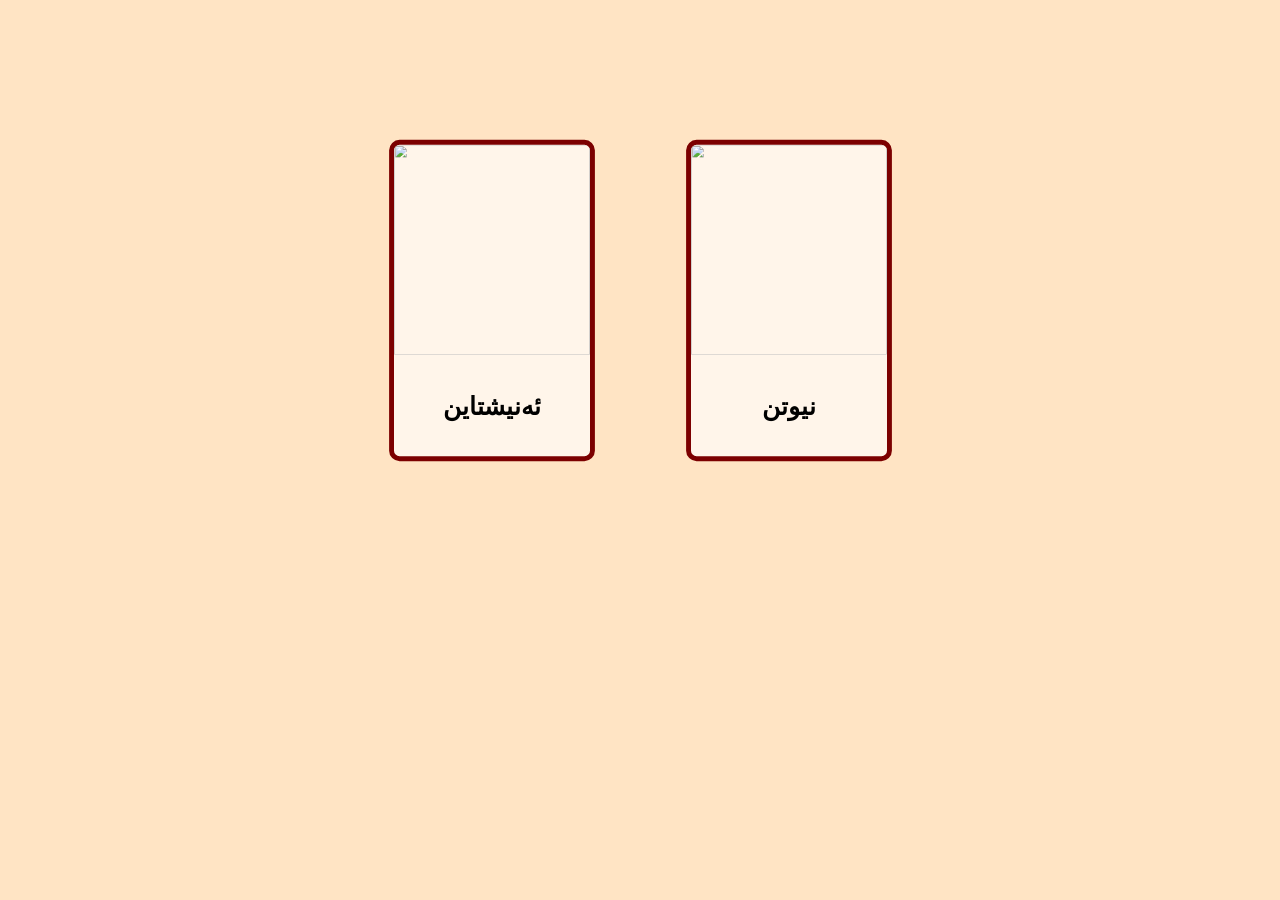
==== index.html @ f7a12987 "Add files via upload" ====
<!DOCTYPE html>
<html lang="en">
<head>
    <meta charset="UTF-8">
    <meta name="viewport" content="width=device-width, initial-scale=1.0">
    <title>زانا</title>
    <link rel="stylesheet" href="style.css">
</head>
<body>

   <div class="img-container">
    <div class="box">

    <a href="en.html"> <img src="images/e.jpg" ></a> 
    <p class="pi"> ئەنیشتاین </p>
</div>

 <div class="box">

    <a href="en.html"> <img src="images/new.jpg" ></a> 
    <p class="pi"> نیوتن </p>

</div>
</body>
</html>
---- style.css ----
body {
  background-color: bisque;
}

/* container for all boxes */
.img-container {
  display: flex;
  flex-wrap: wrap;
  justify-content: center;
  gap: 3px;
}

/* the box */
.box {
  width: 280px; /* 👈 smaller (was 380px) */
  background-color: rgba(255, 255, 255, 0.644);
  border-radius: 15px;
  border: 7px solid rgb(124, 0, 0);
  overflow: hidden;
  transition: 0.3s;
  margin-top: 5%;
  transform: scale(0.7);
}

/* image inside box */
.box img {
  width: 100%;
  height: 300px; /* 👈 smaller (was 400px) */
  object-fit: cover;
  cursor: pointer;
  transition: 0.3s;
}

/* hover effect */
.box:hover {
  transform: translateY(0px) scale(0.8);
  border-color: #D72638;
  box-shadow: 0 10px 25px #00000080;
}

/* text styles */
.pi {
  font-size: 35px; /* smaller */
  font-weight: bold;
  padding: 15px;
  text-align: center;
}

.h {
  font-size: 40px;
  color: red;
  text-align: center; /* better than margin-left: 850px */
  background-color: beige;
}

.pp {
   font-size: 20px;
  text-align: center;
  line-height: 1.8;
  padding: 20px;
  color: #222;
  max-width: 700px;
  margin: auto;
  
}
.ee {
    font-weight: bold;
    color: #D72638;
    font-size: 25px ;
}
.ku {
  direction: rtl;
  text-align: right;
}
.ee {
  direction: ltr;
  unicode-bidi: isolate;
  font-weight: bold;
}
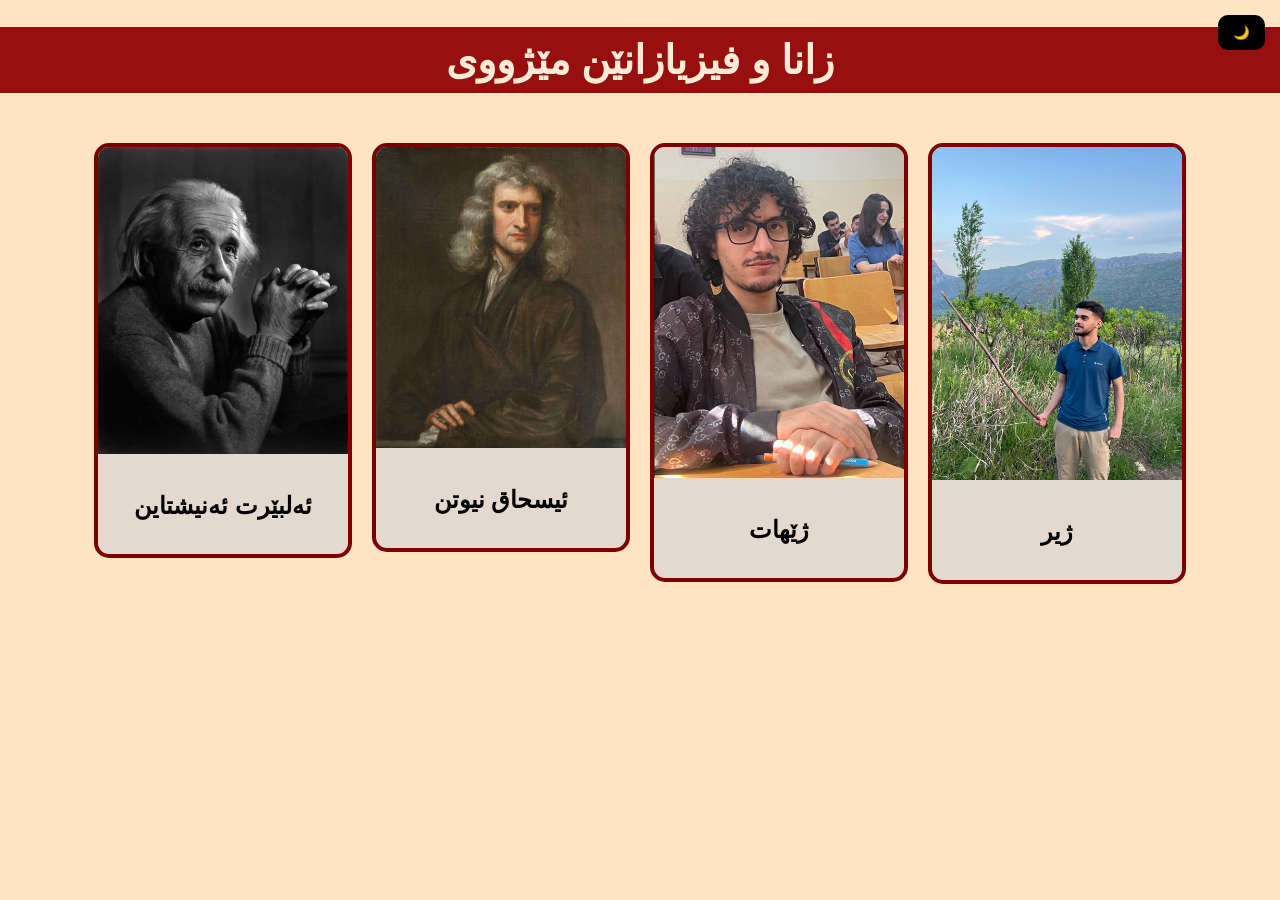
==== commit 351b4e61: "Add files via upload" ====
--- a/index.html
+++ b/index.html
@@ -1,25 +1,54 @@
 <!DOCTYPE html>
 <html lang="en">
 <head>
-    <meta charset="UTF-8">
-    <meta name="viewport" content="width=device-width, initial-scale=1.0">
-    <title>زانا</title>
-    <link rel="stylesheet" href="style.css">
+<meta charset="UTF-8">
+<meta name="viewport" content="width=device-width, initial-scale=1.0">
+<title>زانستی</title>
+<link rel="stylesheet" href="style.css">
 </head>
+
 <body>
 
-   <div class="img-container">
-    <div class="box">
+  <h1 class="he"> زانا و فیزیازانێن مێژووی</h1>
 
-    <a href="en.html"> <img src="images/e.jpg" ></a> 
-    <p class="pi"> ئەنیشتاین </p>
-</div>
+<button class="toggle-btn" onclick="toggleDark()">🌙</button>
 
- <div class="box">
+<div class="img-container">
 
-    <a href="en.html"> <img src="images/new.jpg" ></a> 
-    <p class="pi"> نیوتن </p>
+  <div class="box">
+    <a href="en.html">
+      <img title="اسطورە" src="images/e.jpg" alt="Einstein">
+    </a>
+    <p class="pi"> ئەلبێرت ئەنیشتاین </p>
+  </div>
+
+  <div class="box">
+    <a href="ne.html">
+      <img src="images/new.jpg" alt="Newton">
+    </a>
+    <p class="pi">ئیسحاق نیوتن </p>
+  </div>
+
+  <div class="box">
+    <a href="zhe.html">
+      <img src="images/zhee.png" alt="Newton">
+    </a>
+    <p class="pi"> ژێهات </p>
+  </div>
+
+  <div class="box">
+    <a href="je.html">
+      <img src="images/je.jpg" alt="Newton">
+    </a>
+    <p class="pi"> ژیر  </p>
+  </div>
 
 </div>
+<script>
+function toggleDark() {
+  document.body.classList.toggle("dark");
+}
+</script>
+
 </body>
 </html>
--- a/style.css
+++ b/style.css
@@ -1,79 +1,149 @@
 body {
   background-color: bisque;
+  font-family: sans-serif;
+  margin: 0;
+  transition: 0.3s;
 }
 
-/* container for all boxes */
+/* DARK MODE */
+body.dark {
+  background-color: #121212;
+  color: white;
+}
+
+/* title */
+.title {
+  text-align: center;
+  margin-top: 20px;
+  font-size: 40px;
+}
+
+/* toggle button */
+.toggle-btn {
+  position: fixed;
+  top: 15px;
+  right: 15px;
+  padding: 10px 15px;
+  border: none;
+  border-radius: 10px;
+  cursor: pointer;
+  background: black;
+  color: white;
+}
+
+/* container */
 .img-container {
   display: flex;
   flex-wrap: wrap;
   justify-content: center;
-  gap: 3px;
+  gap: 20px;
+  margin-top: 50px;
+   align-items: flex-start;
 }
 
-/* the box */
+/* card */
 .box {
-  width: 280px; /* 👈 smaller (was 380px) */
-  background-color: rgba(255, 255, 255, 0.644);
+  width: 250px;
+  text-align: center;
+  background-color: rgba(216, 213, 213, 0.7);
   border-radius: 15px;
-  border: 7px solid rgb(124, 0, 0);
+  border: 4px solid #7c0000;
   overflow: hidden;
-  transition: 0.3s;
-  margin-top: 5%;
-  transform: scale(0.7);
+  transition: 0.4s;
 }
 
-/* image inside box */
+/* hover */
+.box:hover {
+  transform: translateY(-10px) scale(1.05);
+  box-shadow: 0 10px 25px rgba(0,0,0,0.7);
+}
+
+/* image */
 .box img {
   width: 100%;
-  height: 300px; /* 👈 smaller (was 400px) */
-  object-fit: cover;
-  cursor: pointer;
+
   transition: 0.3s;
+
 }
 
-/* hover effect */
-.box:hover {
-  transform: translateY(0px) scale(0.8);
-  border-color: #D72638;
-  box-shadow: 0 10px 25px #00000080;
+.box img:hover {
+  transform: scale(1.1);
 }
 
-/* text styles */
+/* name */
 .pi {
-  font-size: 35px; /* smaller */
+  font-size: 24px;
   font-weight: bold;
-  padding: 15px;
-  text-align: center;
+  padding: 10px;
 }
 
+/* headers */
 .h {
+  text-align: center;
   font-size: 40px;
-  color: red;
-  text-align: center; /* better than margin-left: 850px */
   background-color: beige;
+  padding: 10px;
 }
 
+.he{ 
+  text-align: center;
+  font-size: 40px;
+  background-color: rgb(151, 15, 15);
+  padding: 10px;
+  color: antiquewhite;
+}
+
+.ho {
+  text-align: center;
+  font-size: 40px;
+  background-color: rgb(151, 15, 15);
+  padding: 10px;
+  color: antiquewhite;
+  margin-top: 340px;
+}
+/* paragraph */
 .pp {
-   font-size: 20px;
-  text-align: center;
+  font-size: 20px;
   line-height: 1.8;
   padding: 20px;
-  color: #222;
   max-width: 700px;
   margin: auto;
-  
 }
-.ee {
-    font-weight: bold;
-    color: #D72638;
-    font-size: 25px ;
-}
+
+/* Kurdish text */
 .ku {
   direction: rtl;
   text-align: right;
 }
+
+/* equation */
 .ee {
-  direction: ltr;
-  unicode-bidi: isolate;
   font-weight: bold;
+  color: #D72638;
+  font-size: 28px;
+  display: inline-block;
+  transition: 0.3s;
+}
+
+/* glowing effect */
+.ee:hover {
+  text-shadow: 0 0 7px red, 0 0 20px orange;
+  transform: scale(1.2);
+}
+
+/* DARK MODE CARD */
+body.dark .box {
+  background-color: #1e1e1e;
+  border-color: crimson;
+}
+
+body.dark .h {
+  background-color: #1e1e1e;
+}
+
+.eno {
+  width: 150px;
+  margin: 0px 0px 0px 500px;
+  border: 4px solid rgb(212, 144, 8);
+
 }
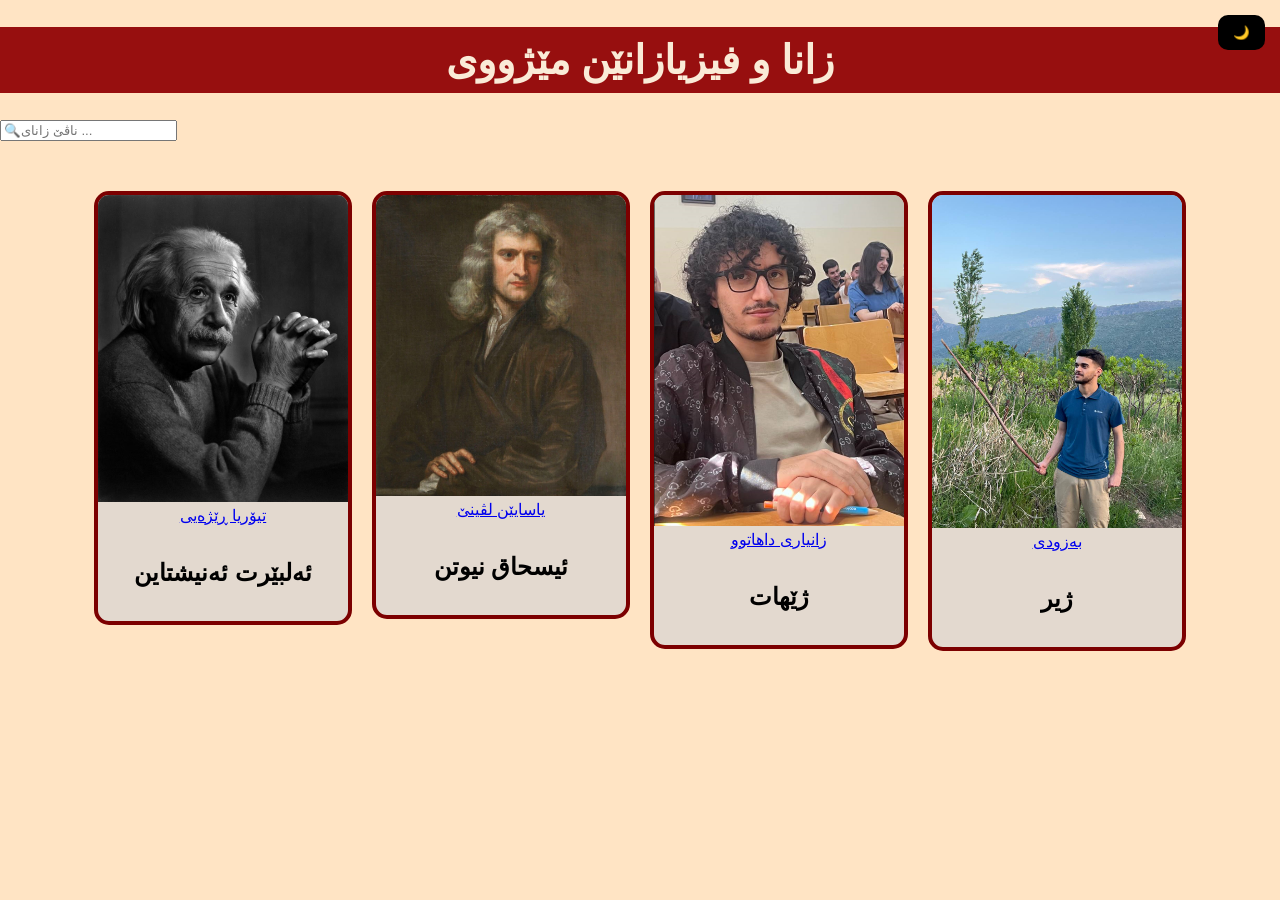
==== commit 78708a06: "Add files via upload" ====
--- a/index.html
+++ b/index.html
@@ -9,7 +9,13 @@
 
 <body>
 
-  <h1 class="he"> زانا و فیزیازانێن مێژووی</h1>
+<h1 class="he"> زانا و فیزیازانێن مێژووی</h1>
+
+<!-- SEARCH -->
+<div class="search-container">
+  <input type="text" id="searchInput" placeholder="🔍ناڤێ زانای ..." onkeyup="searchScientist(); showSuggestions()">
+  <div id="suggestions"></div>
+</div>
 
 <button class="toggle-btn" onclick="toggleDark()">🌙</button>
 
@@ -17,36 +23,91 @@
 
   <div class="box">
     <a href="en.html">
-      <img title="اسطورە" src="images/e.jpg" alt="Einstein">
+      <div class="img-wrapper">
+        <img src="images/e.jpg">
+        <div class="overlay">تیۆریا ڕێژەیی</div>
+      </div>
     </a>
     <p class="pi"> ئەلبێرت ئەنیشتاین </p>
   </div>
 
   <div class="box">
     <a href="ne.html">
-      <img src="images/new.jpg" alt="Newton">
+      <div class="img-wrapper">
+        <img src="images/new.jpg">
+        <div class="overlay">یاسایێن لڤینێ </div>
+      </div>
     </a>
     <p class="pi">ئیسحاق نیوتن </p>
   </div>
 
   <div class="box">
     <a href="zhe.html">
-      <img src="images/zhee.png" alt="Newton">
+      <div class="img-wrapper">
+        <img src="images/zhee.png">
+        <div class="overlay">زانیاری داهاتوو</div>
+      </div>
     </a>
     <p class="pi"> ژێهات </p>
   </div>
 
   <div class="box">
     <a href="je.html">
-      <img src="images/je.jpg" alt="Newton">
+      <div class="img-wrapper">
+        <img src="images/je.jpg">
+        <div class="overlay">بەزودی</div>
+      </div>
     </a>
-    <p class="pi"> ژیر  </p>
+    <p class="pi"> ژیر </p>
   </div>
 
 </div>
+
 <script>
 function toggleDark() {
   document.body.classList.toggle("dark");
+}
+
+/* FILTER CARDS */
+function searchScientist() {
+  let input = document.getElementById("searchInput").value.toLowerCase();
+  let cards = document.querySelectorAll(".box");
+
+  cards.forEach(card => {
+    let text = card.innerText.toLowerCase();
+    card.style.display = text.includes(input) ? "block" : "none";
+  });
+}
+
+/* SUGGESTIONS */
+const data = [
+  {name: "ئەنیشتاین", link: "en.html"},
+  {name: "نیوتن", link: "ne.html"},
+  {name: "ژێهات", link: "zhe.html"},
+  {name: "ژیر", link: "je.html"}
+];
+
+function showSuggestions() {
+  let input = document.getElementById("searchInput").value.toLowerCase();
+  let box = document.getElementById("suggestions");
+
+  box.innerHTML = "";
+
+  if (input === "") return;
+
+  data.forEach(item => {
+    if (item.name.toLowerCase().includes(input)) {
+      let div = document.createElement("div");
+      div.classList.add("suggest-item");
+      div.innerText = item.name;
+
+      div.onclick = () => {
+        window.location.href = item.link;
+      };
+
+      box.appendChild(div);
+    }
+  });
 }
 </script>
 
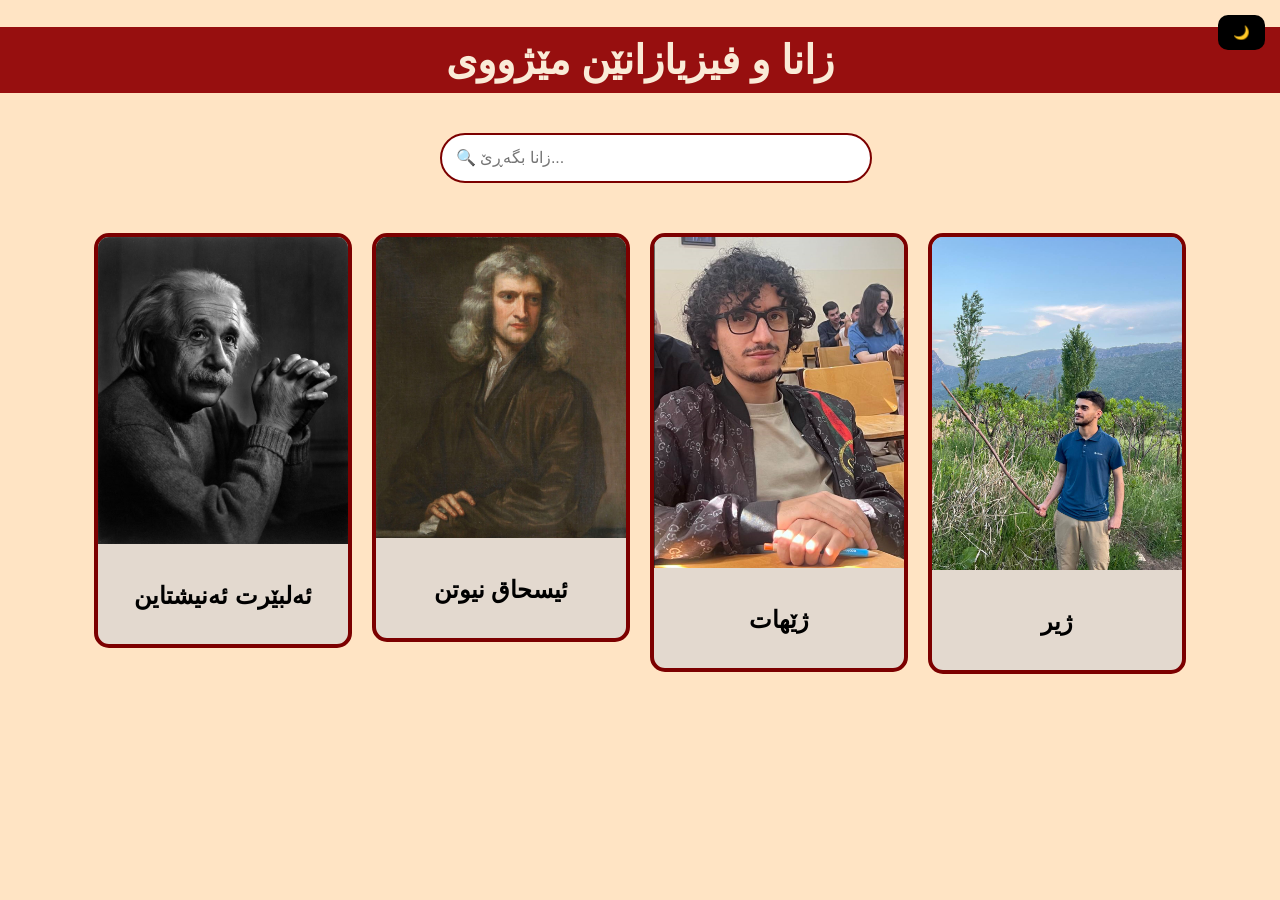
==== commit 9869bc11: "Add files via upload" ====
--- a/index.html
+++ b/index.html
@@ -11,9 +11,10 @@
 
 <h1 class="he"> زانا و فیزیازانێن مێژووی</h1>
 
-<!-- SEARCH -->
+<!-- CENTERED SEARCH -->
 <div class="search-container">
-  <input type="text" id="searchInput" placeholder="🔍ناڤێ زانای ..." onkeyup="searchScientist(); showSuggestions()">
+  <input type="text" id="searchInput" placeholder="🔍 زانا بگەڕێ..." 
+         onkeyup="searchScientist(); showSuggestions()">
   <div id="suggestions"></div>
 </div>
 
@@ -35,7 +36,7 @@
     <a href="ne.html">
       <div class="img-wrapper">
         <img src="images/new.jpg">
-        <div class="overlay">یاسایێن لڤینێ </div>
+        <div class="overlay">یاساکانی جوڵە</div>
       </div>
     </a>
     <p class="pi">ئیسحاق نیوتن </p>
@@ -79,7 +80,7 @@
   });
 }
 
-/* SUGGESTIONS */
+/* DATA */
 const data = [
   {name: "ئەنیشتاین", link: "en.html"},
   {name: "نیوتن", link: "ne.html"},
@@ -87,19 +88,29 @@
   {name: "ژیر", link: "je.html"}
 ];
 
+/* SUGGESTIONS */
 function showSuggestions() {
   let input = document.getElementById("searchInput").value.toLowerCase();
   let box = document.getElementById("suggestions");
 
   box.innerHTML = "";
 
-  if (input === "") return;
+  // ❗ only show after 2 letters
+  if (input.length < 2) return;
 
   data.forEach(item => {
     if (item.name.toLowerCase().includes(input)) {
+
       let div = document.createElement("div");
       div.classList.add("suggest-item");
-      div.innerText = item.name;
+
+      // highlight text
+      let highlighted = item.name.replace(
+        new RegExp(input, "gi"),
+        match => `<span class="highlight">${match}</span>`
+      );
+
+      div.innerHTML = highlighted;
 
       div.onclick = () => {
         window.location.href = item.link;
--- a/style.css
+++ b/style.css
@@ -11,11 +11,13 @@
   color: white;
 }
 
-/* title */
-.title {
-  text-align: center;
-  margin-top: 20px;
+/* main header */
+.he { 
+  text-align: center;
   font-size: 40px;
+  background-color: rgb(151, 15, 15);
+  padding: 10px;
+  color: antiquewhite;
 }
 
 /* toggle button */
@@ -31,6 +33,61 @@
   color: white;
 }
 
+/* ===== CENTER SEARCH ===== */
+.search-container {
+  position: relative;
+  width: 100%;
+  max-width: 400px;
+  margin: 40px auto;
+  text-align: center;
+}
+
+/* search input */
+#searchInput {
+  width: 100%;
+  padding: 14px;
+  border-radius: 25px;
+  border: 2px solid #7c0000;
+  font-size: 16px;
+  outline: none;
+  transition: 0.3s;
+}
+
+#searchInput:focus {
+  border-color: crimson;
+  box-shadow: 0 0 15px rgba(0,0,0,0.3);
+}
+
+/* suggestion box */
+#suggestions {
+  position: absolute;
+  width: 100%;
+  background: white;
+  border-radius: 15px;
+  margin-top: 8px;
+  overflow: hidden;
+  z-index: 100;
+  box-shadow: 0 10px 25px rgba(0,0,0,0.2);
+}
+
+/* each suggestion */
+.suggest-item {
+  padding: 12px;
+  cursor: pointer;
+  transition: 0.2s;
+  font-size: 18px;
+}
+
+.suggest-item:hover {
+  background: #f2f2f2;
+}
+
+/* highlight typed text */
+.highlight {
+  color: crimson;
+  font-weight: bold;
+}
+
 /* container */
 .img-container {
   display: flex;
@@ -38,7 +95,7 @@
   justify-content: center;
   gap: 20px;
   margin-top: 50px;
-   align-items: flex-start;
+  align-items: flex-start;
 }
 
 /* card */
@@ -61,12 +118,44 @@
 /* image */
 .box img {
   width: 100%;
-
-  transition: 0.3s;
-
+  transition: 0.3s;
 }
 
 .box img:hover {
+  transform: scale(1.1);
+}
+
+/* ===== OVERLAY FEATURE ===== */
+.img-wrapper {
+  position: relative;
+  overflow: hidden;
+}
+
+.overlay {
+  position: absolute;
+  bottom: 0;
+  left: 0;
+  width: 100%;
+  height: 100%;
+  background: rgba(0,0,0,0.6);
+  color: white;
+  display: flex;
+  justify-content: center;
+  align-items: center;
+  font-size: 20px;
+  opacity: 0;
+  transition: 0.3s;
+}
+
+.img-wrapper:hover .overlay {
+  opacity: 1;
+}
+
+.img-wrapper img {
+  transition: 0.3s;
+}
+
+.img-wrapper:hover img {
   transform: scale(1.1);
 }
 
@@ -85,22 +174,16 @@
   padding: 10px;
 }
 
-.he{ 
+/* other page header */
+.ho {
   text-align: center;
   font-size: 40px;
   background-color: rgb(151, 15, 15);
   padding: 10px;
   color: antiquewhite;
-}
-
-.ho {
-  text-align: center;
-  font-size: 40px;
-  background-color: rgb(151, 15, 15);
-  padding: 10px;
-  color: antiquewhite;
   margin-top: 340px;
 }
+
 /* paragraph */
 .pp {
   font-size: 20px;
@@ -141,9 +224,9 @@
   background-color: #1e1e1e;
 }
 
+/* image inside page */
 .eno {
   width: 150px;
   margin: 0px 0px 0px 500px;
   border: 4px solid rgb(212, 144, 8);
-
 }
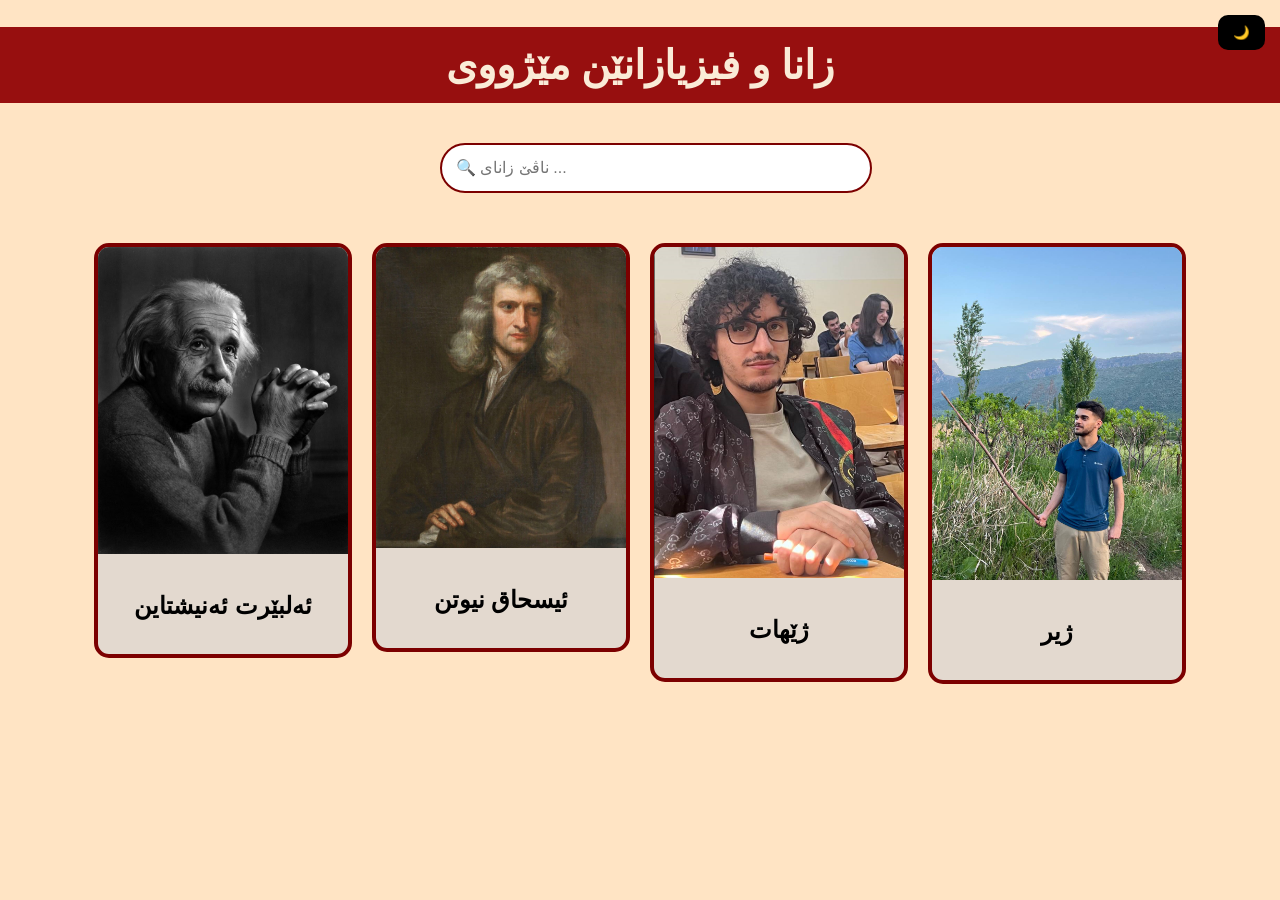
==== commit fd2a9cf4: "Add files via upload" ====
--- a/index.html
+++ b/index.html
@@ -13,7 +13,7 @@
 
 <!-- CENTERED SEARCH -->
 <div class="search-container">
-  <input type="text" id="searchInput" placeholder="🔍 زانا بگەڕێ..." 
+  <input type="text" id="searchInput" placeholder="🔍 ناڤێ زانای ..." 
          onkeyup="searchScientist(); showSuggestions()">
   <div id="suggestions"></div>
 </div>
@@ -36,7 +36,7 @@
     <a href="ne.html">
       <div class="img-wrapper">
         <img src="images/new.jpg">
-        <div class="overlay">یاساکانی جوڵە</div>
+        <div class="overlay">یاسایێن لڤینێ</div>
       </div>
     </a>
     <p class="pi">ئیسحاق نیوتن </p>
@@ -46,7 +46,7 @@
     <a href="zhe.html">
       <div class="img-wrapper">
         <img src="images/zhee.png">
-        <div class="overlay">زانیاری داهاتوو</div>
+        <div class="overlay">زانیاریێن داهاتووی</div>
       </div>
     </a>
     <p class="pi"> ژێهات </p>
@@ -56,7 +56,7 @@
     <a href="je.html">
       <div class="img-wrapper">
         <img src="images/je.jpg">
-        <div class="overlay">بەزودی</div>
+        <div class="overlay">زانیاریێن داهاتووی</div>
       </div>
     </a>
     <p class="pi"> ژیر </p>
--- a/style.css
+++ b/style.css
@@ -2,6 +2,7 @@
   background-color: bisque;
   font-family: sans-serif;
   margin: 0;
+  padding: 0;
   transition: 0.3s;
 }
 
@@ -16,7 +17,7 @@
   text-align: center;
   font-size: 40px;
   background-color: rgb(151, 15, 15);
-  padding: 10px;
+  padding: 15px;
   color: antiquewhite;
 }
 
@@ -55,7 +56,7 @@
 
 #searchInput:focus {
   border-color: crimson;
-  box-shadow: 0 0 15px rgba(0,0,0,0.3);
+  box-shadow: 0 0 10px rgba(0,0,0,0.2);
 }
 
 /* suggestion box */
@@ -67,7 +68,7 @@
   margin-top: 8px;
   overflow: hidden;
   z-index: 100;
-  box-shadow: 0 10px 25px rgba(0,0,0,0.2);
+  box-shadow: 0 5px 15px rgba(0,0,0,0.2);
 }
 
 /* each suggestion */
@@ -106,13 +107,14 @@
   border-radius: 15px;
   border: 4px solid #7c0000;
   overflow: hidden;
-  transition: 0.4s;
-}
-
-/* hover */
+  transition: 0.3s;
+  will-change: transform;
+}
+
+/* hover (lighter for performance) */
 .box:hover {
-  transform: translateY(-10px) scale(1.05);
-  box-shadow: 0 10px 25px rgba(0,0,0,0.7);
+  transform: translateY(-5px) scale(1.02);
+  box-shadow: 0 5px 15px rgba(0,0,0,0.4);
 }
 
 /* image */
@@ -122,7 +124,7 @@
 }
 
 .box img:hover {
-  transform: scale(1.1);
+  transform: scale(1.05);
 }
 
 /* ===== OVERLAY FEATURE ===== */
@@ -137,12 +139,12 @@
   left: 0;
   width: 100%;
   height: 100%;
-  background: rgba(0,0,0,0.6);
+  background: rgba(0,0,0,0.5);
   color: white;
   display: flex;
   justify-content: center;
   align-items: center;
-  font-size: 20px;
+  font-size: 18px;
   opacity: 0;
   transition: 0.3s;
 }
@@ -151,12 +153,8 @@
   opacity: 1;
 }
 
-.img-wrapper img {
-  transition: 0.3s;
-}
-
 .img-wrapper:hover img {
-  transform: scale(1.1);
+  transform: scale(1.05);
 }
 
 /* name */
@@ -210,8 +208,8 @@
 
 /* glowing effect */
 .ee:hover {
-  text-shadow: 0 0 7px red, 0 0 20px orange;
-  transform: scale(1.2);
+  text-shadow: 0 0 5px red;
+  transform: scale(1.1);
 }
 
 /* DARK MODE CARD */
@@ -227,6 +225,49 @@
 /* image inside page */
 .eno {
   width: 150px;
-  margin: 0px 0px 0px 500px;
+  margin: 20px auto;
+  display: block;
   border: 4px solid rgb(212, 144, 8);
+}
+
+/* ===== MOBILE FIX ===== */
+@media (max-width: 600px) {
+
+  body {
+    padding: 10px;
+  }
+
+  .he {
+    font-size: 28px;
+    padding: 15px;
+  }
+
+  .search-container {
+    margin: 20px auto;
+    width: 90%;
+  }
+
+  #searchInput {
+    padding: 12px;
+    font-size: 14px;
+  }
+
+  .img-container {
+    gap: 15px;
+    margin-top: 30px;
+  }
+
+  .box {
+    width: 90%;
+    max-width: 320px;
+  }
+
+  .pi {
+    font-size: 20px;
+  }
+
+  .pp {
+    font-size: 16px;
+    padding: 15px;
+  }
 }
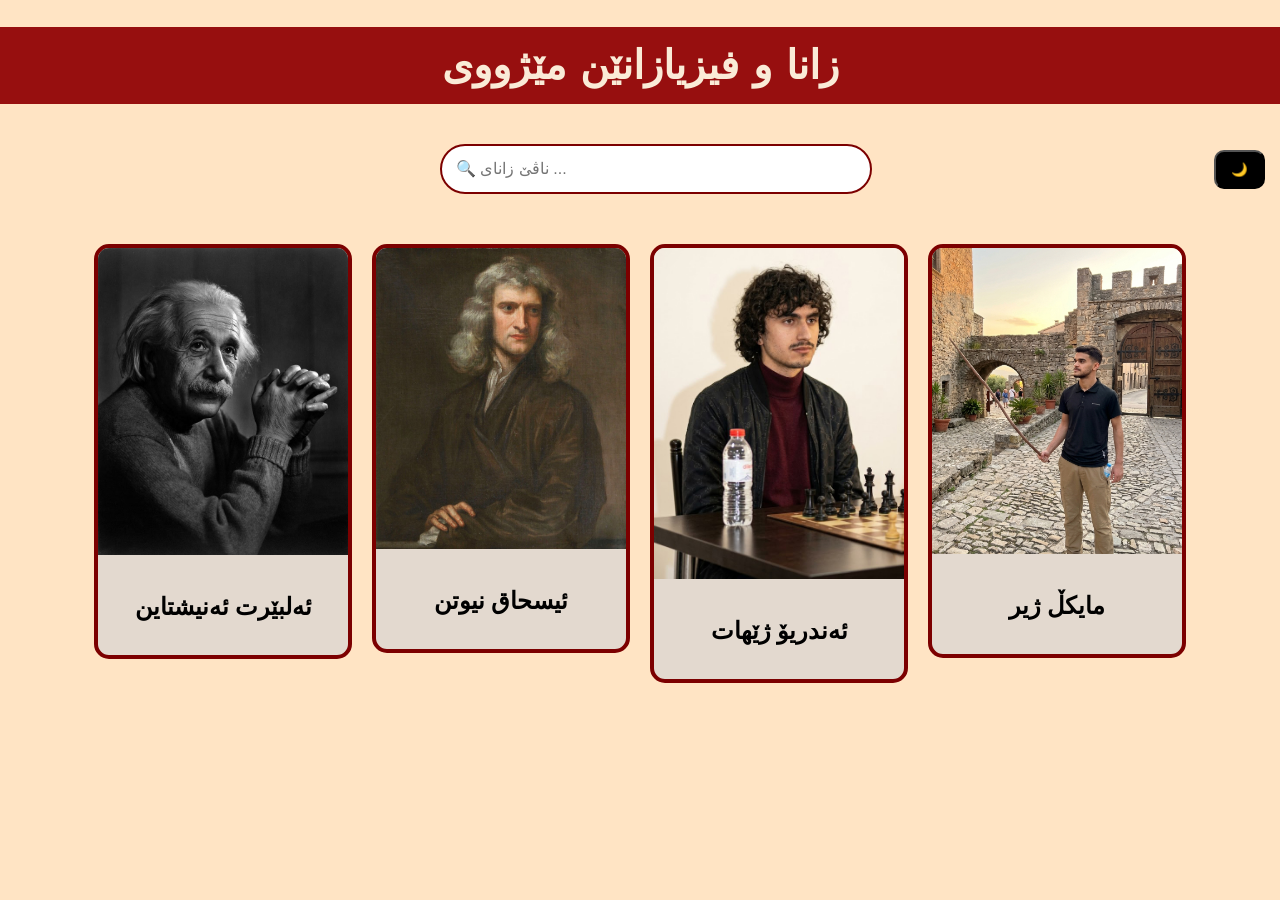
==== commit 0b23506f: "Add files via upload" ====
--- a/index.html
+++ b/index.html
@@ -45,21 +45,21 @@
   <div class="box">
     <a href="zhe.html">
       <div class="img-wrapper">
-        <img src="images/zhee.png">
-        <div class="overlay">زانیاریێن داهاتووی</div>
+        <img src="images/jehat.jpg">
+        <div class="overlay"> هزرکرن چەکێ مێشکیە</div>
       </div>
     </a>
-    <p class="pi"> ژێهات </p>
+    <p class="pi">ئەندریۆ ژێهات</p>
   </div>
 
   <div class="box">
     <a href="je.html">
       <div class="img-wrapper">
-        <img src="images/je.jpg">
-        <div class="overlay">زانیاریێن داهاتووی</div>
+        <img src="images/jd.jpg">
+        <div class="overlay"> s= p+o </div>
       </div>
     </a>
-    <p class="pi"> ژیر </p>
+    <p class="pi">مایکڵ ژیر </p>
   </div>
 
 </div>
--- a/style.css
+++ b/style.css
@@ -19,15 +19,16 @@
   background-color: rgb(151, 15, 15);
   padding: 15px;
   color: antiquewhite;
+  font-family: rabar_037;
+  word-spacing: 4px;
 }
 
 /* toggle button */
 .toggle-btn {
   position: fixed;
-  top: 15px;
+  top: 150px;
   right: 15px;
   padding: 10px 15px;
-  border: none;
   border-radius: 10px;
   cursor: pointer;
   background: black;
@@ -113,7 +114,7 @@
 
 /* hover (lighter for performance) */
 .box:hover {
-  transform: translateY(-5px) scale(1.02);
+ transform: translatey(-5px) scale(1.02);
   box-shadow: 0 5px 15px rgba(0,0,0,0.4);
 }
 
@@ -162,14 +163,16 @@
   font-size: 24px;
   font-weight: bold;
   padding: 10px;
+  font-family: rabar_027;
 }
 
 /* headers */
 .h {
   text-align: center;
   font-size: 40px;
-  background-color: beige;
+  background-color: rgb(97, 97, 22);
   padding: 10px;
+  color: azure;
 }
 
 /* other page header */
@@ -270,4 +273,51 @@
     font-size: 16px;
     padding: 15px;
   }
+}
+/* ===== MODERN PARAGRAPH ===== */
+
+.modern {
+  
+  padding: 25px;
+  border-radius: 15px;
+  margin-top: 30px;
+}
+
+/* name */
+.name {
+  font-size: 28px;
+  margin-bottom: 10px;
+  color: #7c0000;
+}
+
+/* section title */
+.section {
+  margin-top: 20px;
+  font-size: 22px;
+  color: crimson;
+}
+
+/* list */
+.list {
+  padding-right: 20px;
+}
+
+.list li {
+  margin-bottom: 10px;
+  line-height: 1.7;
+}
+
+/* highlight important words */
+.highlight {
+  color: #D72638;
+  font-weight: bold;
+}
+
+/* book box */
+.book {
+  margin-top: 20px;
+  padding: 10px;
+  background: #fff3cd;
+  border-radius: 10px;
+  font-size: 18px;
 }
